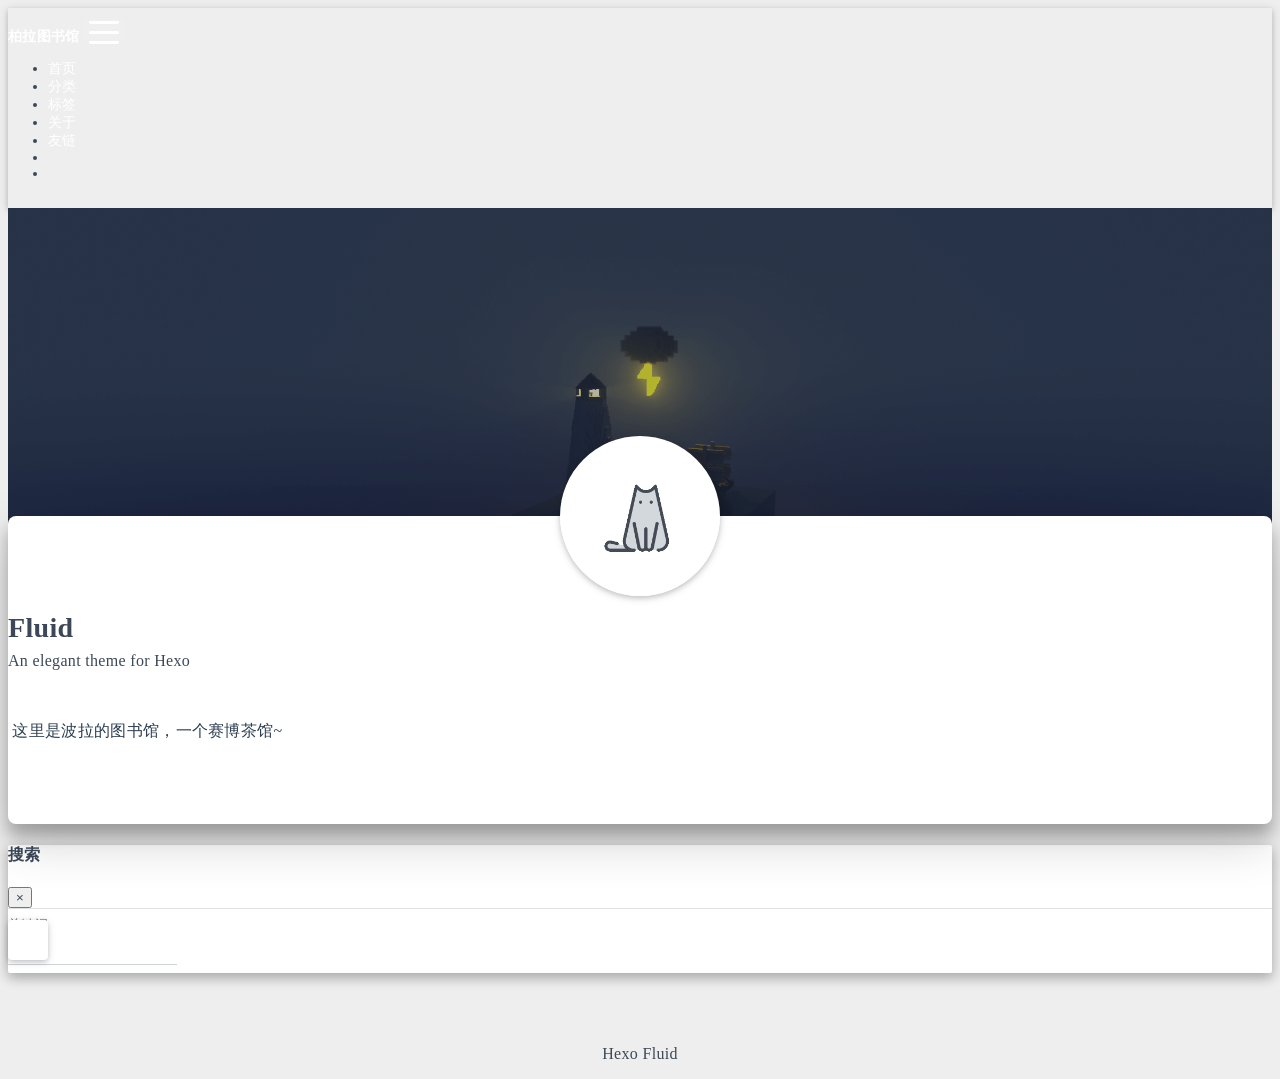
==== about/index.html @ b1ce9260 "Site updated: 2025-10-26 12:25:04" ====
<!DOCTYPE html>
<html lang="zh-CN" data-default-color-scheme=auto>



<head>
  <meta charset="UTF-8">

  <link rel="apple-touch-icon" sizes="76x76" href="/img/fluid.png">
  <link rel="icon" href="/img/fluid.png">
  

  <meta name="viewport" content="width=device-width, initial-scale=1.0, maximum-scale=5.0, shrink-to-fit=no">
  <meta http-equiv="x-ua-compatible" content="ie=edge">
  
  <meta name="theme-color" content="#2f4154">
  <meta name="author" content="柏拉的图">
  <meta name="keywords" content="">
  
    <meta name="description" content="​	这里是波拉的图书馆，一个赛博茶馆~">
<meta property="og:type" content="website">
<meta property="og:title" content="关于">
<meta property="og:url" content="http://example.com/about/index.html">
<meta property="og:site_name" content="柏拉的赛博图书馆">
<meta property="og:description" content="​	这里是波拉的图书馆，一个赛博茶馆~">
<meta property="og:locale" content="zh_CN">
<meta property="article:published_time" content="2025-10-26T02:37:31.000Z">
<meta property="article:modified_time" content="2025-10-26T02:38:50.929Z">
<meta property="article:author" content="柏拉的图">
<meta name="twitter:card" content="summary_large_image">
  
  
  
  <title>关于 - 柏拉的赛博图书馆</title>

  <link  rel="stylesheet" href="https://lib.baomitu.com/twitter-bootstrap/4.6.1/css/bootstrap.min.css" />



  <link  rel="stylesheet" href="https://lib.baomitu.com/github-markdown-css/4.0.0/github-markdown.min.css" />

  <link  rel="stylesheet" href="https://lib.baomitu.com/hint.css/2.7.0/hint.min.css" />

  <link  rel="stylesheet" href="https://lib.baomitu.com/fancybox/3.5.7/jquery.fancybox.min.css" />



<!-- 主题依赖的图标库，不要自行修改 -->
<!-- Do not modify the link that theme dependent icons -->

<link rel="stylesheet" href="//at.alicdn.com/t/c/font_1749284_5i9bdhy70f8.css">



<link rel="stylesheet" href="//at.alicdn.com/t/c/font_1736178_k526ubmyhba.css">


<link  rel="stylesheet" href="/css/main.css" />


  <link id="highlight-css" rel="stylesheet" href="/css/highlight.css" />
  
    <link id="highlight-css-dark" rel="stylesheet" href="/css/highlight-dark.css" />
  



  
<link rel="stylesheet" href="/css/custom_font.css">
<link rel="stylesheet" href="/css/mac_code_style.css">



  <script id="fluid-configs">
    var Fluid = window.Fluid || {};
    Fluid.ctx = Object.assign({}, Fluid.ctx)
    var CONFIG = {"hostname":"example.com","root":"/","version":"1.9.8","typing":{"enable":true,"typeSpeed":70,"cursorChar":"_","loop":false,"scope":[]},"anchorjs":{"enable":true,"element":"h1,h2,h3,h4,h5,h6","placement":"left","visible":"hover","icon":""},"progressbar":{"enable":true,"height_px":3,"color":"#29d","options":{"showSpinner":false,"trickleSpeed":100}},"code_language":{"enable":true,"default":"TEXT"},"copy_btn":true,"image_caption":{"enable":true},"image_zoom":{"enable":true,"img_url_replace":["",""]},"toc":{"enable":true,"placement":"right","headingSelector":"h1,h2,h3,h4,h5,h6","collapseDepth":0},"lazyload":{"enable":true,"loading_img":"/img/loading.gif","onlypost":false,"offset_factor":2},"web_analytics":{"enable":false,"follow_dnt":true,"baidu":null,"google":{"measurement_id":null},"tencent":{"sid":null,"cid":null},"leancloud":{"app_id":null,"app_key":null,"server_url":null,"path":"window.location.pathname","ignore_local":false},"umami":{"src":null,"website_id":null,"domains":null,"start_time":"2024-01-01T00:00:00.000Z","token":null,"api_server":null}},"search_path":"/local-search.xml","include_content_in_search":true};

    if (CONFIG.web_analytics.follow_dnt) {
      var dntVal = navigator.doNotTrack || window.doNotTrack || navigator.msDoNotTrack;
      Fluid.ctx.dnt = dntVal && (dntVal.startsWith('1') || dntVal.startsWith('yes') || dntVal.startsWith('on'));
    }
  </script>
  <script  src="/js/utils.js" ></script>
  <script  src="/js/color-schema.js" ></script>
  


  
<meta name="generator" content="Hexo 8.0.0"></head>


<body>
  

  <header>
    

<div class="header-inner" style="height: 60vh;">
  <nav id="navbar" class="navbar fixed-top  navbar-expand-lg navbar-dark scrolling-navbar">
  <div class="container">
    <a class="navbar-brand" href="/">
      <strong>柏拉图书馆</strong>
    </a>

    <button id="navbar-toggler-btn" class="navbar-toggler" type="button" data-toggle="collapse"
            data-target="#navbarSupportedContent"
            aria-controls="navbarSupportedContent" aria-expanded="false" aria-label="Toggle navigation">
      <div class="animated-icon"><span></span><span></span><span></span></div>
    </button>

    <!-- Collapsible content -->
    <div class="collapse navbar-collapse" id="navbarSupportedContent">
      <ul class="navbar-nav ml-auto text-center">
        
          
          
          
          
            <li class="nav-item">
              <a class="nav-link" href="/" target="_self">
                <i class="iconfont icon-home-fill"></i>
                <span>首页</span>
              </a>
            </li>
          
        
          
          
          
          
            <li class="nav-item">
              <a class="nav-link" href="/categories/" target="_self">
                <i class="iconfont icon-category-fill"></i>
                <span>分类</span>
              </a>
            </li>
          
        
          
          
          
          
            <li class="nav-item">
              <a class="nav-link" href="/tags/" target="_self">
                <i class="iconfont icon-tags-fill"></i>
                <span>标签</span>
              </a>
            </li>
          
        
          
          
          
          
            <li class="nav-item">
              <a class="nav-link" href="/about/" target="_self">
                <i class="iconfont icon-user-fill"></i>
                <span>关于</span>
              </a>
            </li>
          
        
          
          
          
          
            <li class="nav-item">
              <a class="nav-link" href="/links/" target="_self">
                <i class="iconfont icon-link-fill"></i>
                <span>友链</span>
              </a>
            </li>
          
        
        
          <li class="nav-item" id="search-btn">
            <a class="nav-link" target="_self" href="javascript:;" data-toggle="modal" data-target="#modalSearch" aria-label="Search">
              <i class="iconfont icon-search"></i>
            </a>
          </li>
          
        
        
          <li class="nav-item" id="color-toggle-btn">
            <a class="nav-link" target="_self" href="javascript:;" aria-label="Color Toggle">
              <i class="iconfont icon-dark" id="color-toggle-icon"></i>
            </a>
          </li>
        
      </ul>
    </div>
  </div>
</nav>

  

<div id="banner" class="banner" parallax=true
     style="background: url('/img/default.png') no-repeat center center; background-size: cover;">
  <div class="full-bg-img">
    <div class="mask flex-center" style="background-color: rgba(0, 0, 0, 0.3)">
      <div class="banner-text text-center fade-in-up">
        <div class="h2">
          
            <span id="subtitle" data-typed-text="关于"></span>
          
        </div>

        
      </div>

      
    </div>
  </div>
</div>

</div>

  </header>

  <main>
    
      <div class="container nopadding-x-md">
        <div id="board"
          >
          
            <div class="about-avatar">
              <img src="/img/avatar.png" srcset="/img/loading.gif" lazyload class="img-fluid" alt="avatar">
            </div>
          
          <div class="container">
            <div class="row">
              <div class="col-12 col-md-10 m-auto">
                

<div class="text-center">
  <div class="about-info">
    <div class="about-name">Fluid</div>
    <div class="about-intro">An elegant theme for Hexo</div>
    <div class="about-icons">
      
        
        
        
        <a href=https://github.com class="
           hint--bottom hint--rounded"
           aria-label="GitHub"
           target="_blank"
        >
          <i class="iconfont icon-github-fill" aria-hidden="true"></i>
          
        </a>
      
        
        
        
        <a href=https://douban.com class="
           hint--bottom hint--rounded"
           aria-label="豆瓣"
           target="_blank"
        >
          <i class="iconfont icon-douban-fill" aria-hidden="true"></i>
          
        </a>
      
        
        
        
        <a  class="qr-trigger
           "
           
           target="_self"
        >
          <i class="iconfont icon-wechat-fill" aria-hidden="true"></i>
          
            <img class="qr-img" src="/img/favicon.png" srcset="/img/loading.gif" lazyload alt="qrcode" />
          
        </a>
      
    </div>
  </div>
</div>

<article class="about-content page-content mt-5">
  <div class="markdown-body">
    <p>​	这里是波拉的图书馆，一个赛博茶馆~</p>

  </div>

  
</article>





  



  



  



  



  





              </div>
            </div>
          </div>
        </div>
      </div>
    

    
      <a id="scroll-top-button" aria-label="TOP" href="#" role="button">
        <i class="iconfont icon-arrowup" aria-hidden="true"></i>
      </a>
    

    
      <div class="modal fade" id="modalSearch" tabindex="-1" role="dialog" aria-labelledby="ModalLabel"
     aria-hidden="true">
  <div class="modal-dialog modal-dialog-scrollable modal-lg" role="document">
    <div class="modal-content">
      <div class="modal-header text-center">
        <h4 class="modal-title w-100 font-weight-bold">搜索</h4>
        <button type="button" id="local-search-close" class="close" data-dismiss="modal" aria-label="Close">
          <span aria-hidden="true">&times;</span>
        </button>
      </div>
      <div class="modal-body mx-3">
        <div class="md-form mb-5">
          <input type="text" id="local-search-input" class="form-control validate">
          <label data-error="x" data-success="v" for="local-search-input">关键词</label>
        </div>
        <div class="list-group" id="local-search-result"></div>
      </div>
    </div>
  </div>
</div>

    

    
  </main>

  <footer>
    <div class="footer-inner">
  
    <div class="footer-content">
       <a href="https://hexo.io" target="_blank" rel="nofollow noopener"><span>Hexo</span></a> <i class="iconfont icon-love"></i> <a href="https://github.com/fluid-dev/hexo-theme-fluid" target="_blank" rel="nofollow noopener"><span>Fluid</span></a> 
    </div>
  
  
  
</div>

  </footer>

  <!-- Scripts -->
  
  <script  src="https://lib.baomitu.com/nprogress/0.2.0/nprogress.min.js" ></script>
  <link  rel="stylesheet" href="https://lib.baomitu.com/nprogress/0.2.0/nprogress.min.css" />

  <script>
    NProgress.configure({"showSpinner":false,"trickleSpeed":100})
    NProgress.start()
    window.addEventListener('load', function() {
      NProgress.done();
    })
  </script>


<script  src="https://lib.baomitu.com/jquery/3.6.4/jquery.min.js" ></script>
<script  src="https://lib.baomitu.com/twitter-bootstrap/4.6.1/js/bootstrap.min.js" ></script>
<script  src="/js/events.js" ></script>
<script  src="/js/plugins.js" ></script>


  <script  src="https://lib.baomitu.com/typed.js/2.0.12/typed.min.js" ></script>
  <script>
    (function (window, document) {
      var typing = Fluid.plugins.typing;
      var subtitle = document.getElementById('subtitle');
      if (!subtitle || !typing) {
        return;
      }
      var text = subtitle.getAttribute('data-typed-text');
      
        typing(text);
      
    })(window, document);
  </script>




  
    <script  src="/js/img-lazyload.js" ></script>
  




  <script src=https://lib.baomitu.com/clipboard.js/2.0.11/clipboard.min.js></script>

  <script>Fluid.plugins.codeWidget();</script>


  
<script>
  Fluid.utils.createScript('https://lib.baomitu.com/anchor-js/5.0.0/anchor.min.js', function() {
    window.anchors.options = {
      placement: CONFIG.anchorjs.placement,
      visible  : CONFIG.anchorjs.visible
    };
    if (CONFIG.anchorjs.icon) {
      window.anchors.options.icon = CONFIG.anchorjs.icon;
    }
    var el = (CONFIG.anchorjs.element || 'h1,h2,h3,h4,h5,h6').split(',');
    var res = [];
    for (var item of el) {
      res.push('.markdown-body > ' + item.trim());
    }
    if (CONFIG.anchorjs.placement === 'left') {
      window.anchors.options.class = 'anchorjs-link-left';
    }
    window.anchors.add(res.join(', '));

    Fluid.events.registerRefreshCallback(function() {
      if ('anchors' in window) {
        anchors.removeAll();
        var el = (CONFIG.anchorjs.element || 'h1,h2,h3,h4,h5,h6').split(',');
        var res = [];
        for (var item of el) {
          res.push('.markdown-body > ' + item.trim());
        }
        if (CONFIG.anchorjs.placement === 'left') {
          anchors.options.class = 'anchorjs-link-left';
        }
        anchors.add(res.join(', '));
      }
    });
  });
</script>


  
<script>
  Fluid.utils.createScript('https://lib.baomitu.com/fancybox/3.5.7/jquery.fancybox.min.js', function() {
    Fluid.plugins.fancyBox();
  });
</script>


  <script>Fluid.plugins.imageCaption();</script>

  <script  src="/js/local-search.js" ></script>





<!-- 主题的启动项，将它保持在最底部 -->
<!-- the boot of the theme, keep it at the bottom -->
<script  src="/js/boot.js" ></script>


  

  <noscript>
    <div class="noscript-warning">博客在允许 JavaScript 运行的环境下浏览效果更佳</div>
  </noscript>
</body>
</html>
---- css/main.css ----
.anchorjs-link {
  text-decoration: none !important;
  transition: opacity 0.2s ease-in-out;
}
.markdown-body h1:hover > .anchorjs-link,
h2:hover > .anchorjs-link,
h3:hover > .anchorjs-link,
h4:hover > .anchorjs-link,
h5:hover > .anchorjs-link,
h6:hover > .anchorjs-link {
  opacity: 1;
}
.banner {
  height: 100%;
  position: relative;
  overflow: hidden;
  cursor: default;
}
.banner .mask {
  position: absolute;
  width: 100%;
  height: 100%;
  background-color: rgba(0,0,0,0.3);
}
.banner[parallax="true"] {
  will-change: transform;
  -webkit-transform-style: preserve-3d;
  -webkit-backface-visibility: hidden;
  transition: transform 0.05s ease-out;
}
@media (max-width: 100vh) {
  .header-inner {
    max-height: 100vw;
  }
  #board {
    margin-top: -1rem !important;
  }
}
@media (max-width: 79.99vh) {
  .scroll-down-bar {
    display: none;
  }
}
#board {
  position: relative;
  margin-top: -2rem;
  padding: 3rem 0;
  background-color: var(--board-bg-color);
  transition: background-color 0.2s ease-in-out;
  border-radius: 0.5rem;
  z-index: 3;
  -webkit-box-shadow: 0 12px 15px 0 rgba(0,0,0,0.24), 0 17px 50px 0 rgba(0,0,0,0.19);
  box-shadow: 0 12px 15px 0 rgba(0,0,0,0.24), 0 17px 50px 0 rgba(0,0,0,0.19);
}
.code-widget {
  display: inline-block;
  background-color: transparent;
  font-size: 0.75rem;
  line-height: 1;
  font-weight: bold;
  padding: 0.3rem 0.1rem 0.1rem 0.1rem;
  position: absolute;
  right: 0.45rem;
  top: 0.15rem;
  z-index: 1;
}
.code-widget-light {
  color: #999;
}
.code-widget-dark {
  color: #bababa;
}
.copy-btn {
  cursor: pointer;
  user-select: none;
  -webkit-appearance: none;
  outline: none;
}
.copy-btn > i {
  font-size: 0.75rem !important;
  font-weight: 400;
  margin-right: 0.15rem;
  opacity: 0;
  transition: opacity 0.2s ease-in-out;
}
.markdown-body pre:hover > .copy-btn > i {
  opacity: 0.9;
}
.markdown-body pre:hover > .copy-btn,
.markdown-body pre:not(:hover) > .copy-btn {
  outline: none;
}
.license-box {
  background-color: rgba(27,31,35,0.05);
  transition: background-color 0.2s ease-in-out;
  border-radius: 4px;
  font-size: 0.9rem;
  overflow: hidden;
  padding: 1.25rem;
  position: relative;
  z-index: 1;
}
.license-box .license-icon {
  position: absolute;
  top: 50%;
  left: 100%;
}
.license-box .license-icon::after {
  content: "\e8e4";
  font-size: 12.5rem;
  line-height: 1;
  opacity: 0.1;
  position: relative;
  left: -0.85em;
  bottom: 0.5em;
  z-index: -1;
}
.license-box .license-title {
  margin-bottom: 1rem;
}
.license-box .license-title div:nth-child(1) {
  line-height: 1.2;
  margin-bottom: 0.25rem;
}
.license-box .license-title div:nth-child(2) {
  color: var(--sec-text-color);
  font-size: 0.8rem;
}
.license-box .license-meta {
  align-items: center;
  display: flex;
  flex-wrap: wrap;
  justify-content: flex-start;
}
.license-box .license-meta .license-meta-item {
  align-items: center;
  justify-content: center;
  margin-right: 1.5rem;
}
.license-box .license-meta .license-meta-item div:nth-child(1) {
  color: var(--sec-text-color);
  font-size: 0.8rem;
  font-weight: normal;
}
.license-box .license-meta .license-meta-item i.iconfont {
  font-size: 1rem;
}
@media (max-width: 575px) and (min-width: 425px) {
  .license-box .license-meta .license-meta-item {
    display: flex;
    justify-content: flex-start;
    flex-wrap: wrap;
    font-size: 0.8rem;
    flex: 0 0 50%;
    max-width: 50%;
    margin-right: 0;
  }
  .license-box .license-meta .license-meta-item div:nth-child(1) {
    margin-right: 0.5rem;
  }
  .license-box .license-meta .license-meta-date {
    order: -1;
  }
}
@media (max-width: 424px) {
  .license-box::after {
    top: -65px;
  }
  .license-box .license-meta {
    flex-direction: column;
    align-items: flex-start;
  }
  .license-box .license-meta .license-meta-item {
    display: flex;
    flex-wrap: wrap;
    font-size: 0.8rem;
  }
  .license-box .license-meta .license-meta-item div:nth-child(1) {
    margin-right: 0.5rem;
  }
}
.footer-inner {
  padding: 3rem 0 1rem 0;
  text-align: center;
}
.footer-inner > div:not(:first-child) {
  margin: 0.25rem 0;
  font-size: 0.85rem;
}
.footer-inner .statistics {
  display: flex;
  flex-direction: row;
  justify-content: center;
}
.footer-inner .statistics > span {
  flex: 1;
  margin: 0 0.25rem;
}
.footer-inner .statistics > *:nth-last-child(2):first-child {
  text-align: right;
}
.footer-inner .statistics > *:nth-last-child(2):first-child ~ * {
  text-align: left;
}
.footer-inner .beian {
  display: flex;
  flex-direction: row;
  justify-content: center;
}
.footer-inner .beian > * {
  margin: 0 0.25rem;
}
.footer-inner .beian-police {
  position: relative;
  overflow: hidden;
  display: inline-flex;
  align-items: center;
  justify-content: left;
}
.footer-inner .beian-police img {
  margin-right: 3px;
  width: 1rem;
  height: 1rem;
  margin-bottom: 0.1rem;
}
@media (max-width: 424px) {
  .footer-inner .statistics {
    flex-direction: column;
  }
  .footer-inner .statistics > *:nth-last-child(2):first-child {
    text-align: center;
  }
  .footer-inner .statistics > *:nth-last-child(2):first-child ~ * {
    text-align: center;
  }
  .footer-inner .beian {
    flex-direction: column;
  }
  .footer-inner .beian .beian-police {
    justify-content: center;
  }
  .footer-inner .beian > *:nth-last-child(2):first-child {
    text-align: center;
  }
  .footer-inner .beian > *:nth-last-child(2):first-child ~ * {
    text-align: center;
  }
}
sup > a::before,
.footnote-text::before {
  display: block;
  content: "";
  margin-top: -5rem;
  height: 5rem;
  width: 1px;
  visibility: hidden;
}
sup > a::before,
.footnote-text::before {
  display: inline-block;
}
.footnote-item::before {
  display: block;
  content: "";
  margin-top: -5rem;
  height: 5rem;
  width: 1px;
  visibility: hidden;
}
.footnote-list ol {
  list-style-type: none;
  counter-reset: sectioncounter;
  padding-left: 0.5rem;
  font-size: 0.95rem;
}
.footnote-list ol li:before {
  font-family: "Helvetica Neue", monospace, "Monaco";
  content: "[" counter(sectioncounter) "]";
  counter-increment: sectioncounter;
}
.footnote-list ol li+li {
  margin-top: 0.5rem;
}
.footnote-text {
  padding-left: 0.5em;
}
.navbar {
  background-color: transparent;
  font-size: 0.875rem;
  box-shadow: 0 2px 5px 0 rgba(0,0,0,0.16), 0 2px 10px 0 rgba(0,0,0,0.12);
  -webkit-box-shadow: 0 2px 5px 0 rgba(0,0,0,0.16), 0 2px 10px 0 rgba(0,0,0,0.12);
}
.navbar .navbar-brand {
  color: var(--navbar-text-color);
}
.navbar .navbar-toggler .animated-icon span {
  background-color: var(--navbar-text-color);
}
.navbar .nav-item .nav-link {
  display: block;
  color: var(--navbar-text-color);
  transition: color 0.2s ease-in-out, background-color 0.2s ease-in-out;
}
.navbar .nav-item .nav-link:hover {
  color: var(--link-hover-color);
}
.navbar .nav-item .nav-link:focus {
  color: var(--navbar-text-color);
}
.navbar .nav-item .nav-link i {
  font-size: 0.875rem;
  line-height: inherit;
}
.navbar .nav-item .nav-link i:only-child {
  margin: 0 0.2rem;
}
.navbar .navbar-toggler {
  border-width: 0;
  outline: 0;
}
.navbar.scrolling-navbar {
  will-change: background, padding;
  -webkit-transition: background 0.5s ease-in-out, padding 0.5s ease-in-out;
  transition: background 0.5s ease-in-out, padding 0.5s ease-in-out;
}
@media (min-width: 600px) {
  .navbar.scrolling-navbar {
    padding-top: 12px;
    padding-bottom: 12px;
  }
  .navbar.scrolling-navbar .navbar-nav > li {
    -webkit-transition-duration: 1s;
    transition-duration: 1s;
  }
}
.navbar.scrolling-navbar.top-nav-collapse {
  padding-top: 5px;
  padding-bottom: 5px;
}
.navbar .dropdown-menu {
  font-size: 0.875rem;
  color: var(--navbar-text-color);
  background-color: rgba(0,0,0,0.3);
  border: none;
  min-width: 8rem;
  -webkit-transition: background 0.5s ease-in-out, padding 0.5s ease-in-out;
  transition: background 0.5s ease-in-out, padding 0.5s ease-in-out;
}
@media (max-width: 991.98px) {
  .navbar .dropdown-menu {
    text-align: center;
  }
}
.navbar .dropdown-item {
  color: var(--navbar-text-color);
}
.navbar .dropdown-item:hover,
.navbar .dropdown-item:focus {
  color: var(--link-hover-color);
  background-color: rgba(0,0,0,0.1);
}
@media (min-width: 992px) {
  .navbar .dropdown:hover > .dropdown-menu {
    display: block;
  }
  .navbar .dropdown > .dropdown-toggle:active {
    pointer-events: none;
  }
  .navbar .dropdown-menu {
    top: 95%;
  }
}
.navbar .animated-icon {
  width: 30px;
  height: 20px;
  position: relative;
  margin: 0;
  -webkit-transform: rotate(0deg);
  -moz-transform: rotate(0deg);
  -o-transform: rotate(0deg);
  transform: rotate(0deg);
  -webkit-transition: 0.5s ease-in-out;
  -moz-transition: 0.5s ease-in-out;
  -o-transition: 0.5s ease-in-out;
  transition: 0.5s ease-in-out;
  cursor: pointer;
}
.navbar .animated-icon span {
  display: block;
  position: absolute;
  height: 3px;
  width: 100%;
  border-radius: 9px;
  opacity: 1;
  left: 0;
  -webkit-transform: rotate(0deg);
  -moz-transform: rotate(0deg);
  -o-transform: rotate(0deg);
  transform: rotate(0deg);
  -webkit-transition: 0.25s ease-in-out;
  -moz-transition: 0.25s ease-in-out;
  -o-transition: 0.25s ease-in-out;
  transition: 0.25s ease-in-out;
  background: #fff;
}
.navbar .animated-icon span:nth-child(1) {
  top: 0;
}
.navbar .animated-icon span:nth-child(2) {
  top: 10px;
}
.navbar .animated-icon span:nth-child(3) {
  top: 20px;
}
.navbar .animated-icon.open span:nth-child(1) {
  top: 11px;
  -webkit-transform: rotate(135deg);
  -moz-transform: rotate(135deg);
  -o-transform: rotate(135deg);
  transform: rotate(135deg);
}
.navbar .animated-icon.open span:nth-child(2) {
  opacity: 0;
  left: -60px;
}
.navbar .animated-icon.open span:nth-child(3) {
  top: 11px;
  -webkit-transform: rotate(-135deg);
  -moz-transform: rotate(-135deg);
  -o-transform: rotate(-135deg);
  transform: rotate(-135deg);
}
.navbar .dropdown-collapse,
.top-nav-collapse,
.navbar-col-show {
  background-color: var(--navbar-bg-color);
}
@media (max-width: 767px) {
  .navbar {
    font-size: 1rem;
    line-height: 2.5rem;
  }
}
.banner-text {
  color: var(--subtitle-color);
  max-width: calc(960px - 6rem);
  width: 80%;
  overflow-wrap: break-word;
}
.banner-text .typed-cursor {
  margin: 0 0.2rem;
}
@media (max-width: 767px) {
  #subtitle,
  .typed-cursor {
    font-size: 1.5rem;
  }
}
@media (max-width: 575px) {
  .banner-text {
    font-size: 0.9rem;
  }
  #subtitle,
  .typed-cursor {
    font-size: 1.35rem;
  }
}
.modal-dialog .modal-content {
  background-color: var(--board-bg-color);
  border: 0;
  border-radius: 0.125rem;
  -webkit-box-shadow: 0 5px 11px 0 rgba(0,0,0,0.18), 0 4px 15px 0 rgba(0,0,0,0.15);
  box-shadow: 0 5px 11px 0 rgba(0,0,0,0.18), 0 4px 15px 0 rgba(0,0,0,0.15);
}
.modal-dialog .modal-content .modal-header {
  border-bottom-color: var(--line-color);
  transition: border-bottom-color 0.2s ease-in-out;
}
.close {
  color: var(--text-color);
}
.close:hover {
  color: var(--link-hover-color);
}
.close:focus {
  outline: 0;
}
.modal-dialog .modal-content .modal-header {
  border-top-left-radius: 0.125rem;
  border-top-right-radius: 0.125rem;
  border-bottom: 1px solid #dee2e6;
}
.md-form {
  position: relative;
  margin-top: 1.5rem;
  margin-bottom: 1.5rem;
}
.md-form input[type] {
  -webkit-box-sizing: content-box;
  box-sizing: content-box;
  background-color: transparent;
  border: none;
  border-bottom: 1px solid #ced4da;
  border-radius: 0;
  outline: none;
  -webkit-box-shadow: none;
  box-shadow: none;
  transition: border-color 0.15s ease-in-out, box-shadow 0.15s ease-in-out, -webkit-box-shadow 0.15s ease-in-out;
}
.md-form input[type]:focus:not([readonly]) {
  border-bottom: 1px solid #4285f4;
  -webkit-box-shadow: 0 1px 0 0 #4285f4;
  box-shadow: 0 1px 0 0 #4285f4;
}
.md-form input[type]:focus:not([readonly]) + label {
  color: #4285f4;
}
.md-form input[type].valid,
.md-form input[type]:focus.valid {
  border-bottom: 1px solid #00c851;
  -webkit-box-shadow: 0 1px 0 0 #00c851;
  box-shadow: 0 1px 0 0 #00c851;
}
.md-form input[type].valid + label,
.md-form input[type]:focus.valid + label {
  color: #00c851;
}
.md-form input[type].invalid,
.md-form input[type]:focus.invalid {
  border-bottom: 1px solid #f44336;
  -webkit-box-shadow: 0 1px 0 0 #f44336;
  box-shadow: 0 1px 0 0 #f44336;
}
.md-form input[type].invalid + label,
.md-form input[type]:focus.invalid + label {
  color: #f44336;
}
.md-form input[type].validate {
  margin-bottom: 2.5rem;
}
.md-form input[type].form-control {
  height: auto;
  padding: 0.6rem 0 0.4rem 0;
  margin: 0 0 0.5rem 0;
  color: var(--text-color);
  background-color: transparent;
  border-radius: 0;
}
.md-form label {
  font-size: 0.8rem;
  position: absolute;
  top: -1rem;
  left: 0;
  color: #757575;
  cursor: text;
  transition: color 0.2s ease-out;
}
.modal-open[style] {
  padding-right: 0 !important;
  overflow: auto;
}
.modal-open[style] #navbar[style] {
  padding-right: 1rem !important;
}
#nprogress .bar {
  height: 3px !important;
  background-color: #29d !important;
}
#nprogress .peg {
  box-shadow: 0 0 14px #29d, 0 0 8px #29d !important;
}
@media (max-width: 575px) {
  #nprogress .bar {
    display: none;
  }
}
.noscript-warning {
  background-color: #f55;
  color: #fff;
  font-family: sans-serif;
  font-size: 1rem;
  font-weight: bold;
  position: fixed;
  left: 0;
  bottom: 0;
  text-align: center;
  width: 100%;
  z-index: 99;
}
.pagination {
  margin-top: 3rem;
  justify-content: center;
}
.pagination .space {
  align-self: flex-end;
}
.pagination .page-number,
.pagination .current,
.pagination .extend {
  outline: 0;
  border: 0;
  background-color: transparent;
  font-size: 0.9rem;
  padding: 0.5rem 0.75rem;
  line-height: 1.25;
  border-radius: 0.125rem;
}
.pagination .page-number {
  margin: 0 0.05rem;
}
.pagination .page-number:hover,
.pagination .current {
  transition: background-color 0.2s ease-in-out;
  background-color: var(--link-hover-bg-color);
}
.qr-trigger {
  cursor: pointer;
  position: relative;
}
.qr-trigger:hover .qr-img {
  display: block;
  transition: all 0.3s;
}
.qr-img {
  max-width: 12rem;
  position: absolute;
  right: -5.25rem;
  z-index: 99;
  display: none;
  border-radius: 0.2rem;
  background-color: transparent;
  box-shadow: 0 0 20px -5px rgba(158,158,158,0.2);
}
.scroll-down-bar {
  position: absolute;
  width: 100%;
  height: 6rem;
  text-align: center;
  cursor: pointer;
  bottom: 0;
}
.scroll-down-bar i.iconfont {
  font-size: 2rem;
  font-weight: bold;
  display: inline-block;
  position: relative;
  padding-top: 2rem;
  color: var(--subtitle-color);
  transform: translateZ(0);
  animation: scroll-down 1.5s infinite;
}
#scroll-top-button {
  position: fixed;
  z-index: 99;
  background: var(--board-bg-color);
  transition: background-color 0.2s ease-in-out, bottom 0.3s ease;
  border-radius: 4px;
  min-width: 40px;
  min-height: 40px;
  bottom: -60px;
  outline: none;
  display: flex;
  display: -webkit-flex;
  align-items: center;
  box-shadow: 0 2px 5px 0 rgba(0,0,0,0.16), 0 2px 10px 0 rgba(0,0,0,0.12);
}
#scroll-top-button i {
  font-size: 32px;
  margin: auto;
  color: var(--sec-text-color);
}
#scroll-top-button:hover i,
#scroll-top-button:active i {
  animation-name: scroll-top;
  animation-duration: 1s;
  animation-delay: 0.1s;
  animation-timing-function: ease-in-out;
  animation-iteration-count: infinite;
  animation-fill-mode: forwards;
  animation-direction: alternate;
}
#local-search-result .search-list-title {
  border-left: 3px solid #0d47a1;
}
#local-search-result .search-list-content {
  padding: 0 1.25rem;
}
#local-search-result .search-word {
  color: #ff4500;
}
#toc {
  visibility: hidden;
}
.toc-header {
  margin-bottom: 0.5rem;
  font-weight: bold;
  line-height: 1.2;
}
.toc-header,
.toc-header > i {
  font-size: 1.25rem;
}
.toc-body {
  max-height: 75vh;
  overflow-y: auto;
  overflow: -moz-scrollbars-none;
  -ms-overflow-style: none;
}
.toc-body ol {
  list-style: none;
  padding-inline-start: 1rem;
}
.toc-body::-webkit-scrollbar {
  display: none;
}
.tocbot-list {
  position: relative;
}
.tocbot-list ol {
  list-style: none;
  padding-left: 1rem;
}
.tocbot-list a {
  font-size: 0.95rem;
}
.tocbot-link {
  color: var(--text-color);
}
.tocbot-active-link {
  font-weight: bold;
  color: var(--link-hover-color);
}
.tocbot-is-collapsed {
  max-height: 0;
}
.tocbot-is-collapsible {
  overflow: hidden;
  transition: all 0.3s ease-in-out;
}
.toc-list-item {
  white-space: nowrap;
  overflow: hidden;
  text-overflow: ellipsis;
}
.toc-list-item.is-active-li::before {
  height: 1rem;
  margin: 0.25rem 0;
  visibility: visible;
}
.toc-list-item::before {
  width: 0.15rem;
  height: 0.2rem;
  position: absolute;
  left: 0.25rem;
  content: "";
  border-radius: 2px;
  margin: 0.65rem 0;
  background: var(--link-hover-color);
  visibility: hidden;
  transition: height 0.1s ease-in-out, margin 0.1s ease-in-out, visibility 0.1s ease-in-out;
}
.sidebar {
  position: -webkit-sticky;
  position: sticky;
  top: 2rem;
  padding: 3rem 0;
}
html {
  font-size: 16px;
  letter-spacing: 0.02em;
}
html,
body {
  height: 100%;
  font-family: 'Noto Serif SC', serif;
  overflow-wrap: break-word;
}
body {
  transition: color 0.2s ease-in-out, background-color 0.2s ease-in-out;
  background-color: var(--body-bg-color);
  color: var(--text-color);
  -webkit-font-smoothing: antialiased;
  -moz-osx-font-smoothing: grayscale;
}
body a {
  color: var(--text-color);
  text-decoration: none;
  cursor: pointer;
  transition: color 0.2s ease-in-out, background-color 0.2s ease-in-out;
}
body a:hover {
  color: var(--link-hover-color);
  text-decoration: none;
  transition: color 0.2s ease-in-out, background-color 0.2s ease-in-out;
}
code {
  color: inherit;
}
table {
  font-size: inherit;
  color: var(--post-text-color);
}
img[lazyload] {
  object-fit: cover;
}
*[align="left"] {
  text-align: left;
}
*[align="center"] {
  text-align: center;
}
*[align="right"] {
  text-align: right;
}
::-webkit-scrollbar {
  width: 6px;
  height: 6px;
}
::-webkit-scrollbar-thumb {
  background-color: var(--scrollbar-color);
  border-radius: 6px;
}
::-webkit-scrollbar-thumb:hover {
  background-color: var(--scrollbar-hover-color);
}
::-webkit-scrollbar-corner {
  background-color: transparent;
}
label {
  margin-bottom: 0;
}
i.iconfont {
  font-size: 1em;
  line-height: 1;
}
:root {
  --color-mode: "light";
  --body-bg-color: #eee;
  --board-bg-color: #fff;
  --text-color: #3c4858;
  --sec-text-color: #718096;
  --post-text-color: #2c3e50;
  --post-heading-color: #1a202c;
  --post-link-color: #0366d6;
  --link-hover-color: #30a9de;
  --link-hover-bg-color: #f8f9fa;
  --line-color: #eaecef;
  --navbar-bg-color: #2f4154;
  --navbar-text-color: #fff;
  --subtitle-color: #fff;
  --scrollbar-color: #c4c6c9;
  --scrollbar-hover-color: #a6a6a6;
  --button-bg-color: transparent;
  --button-hover-bg-color: #f2f3f5;
  --highlight-bg-color: #f6f8fa;
  --inlinecode-bg-color: rgba(175,184,193,0.2);
  --fold-title-color: #3c4858;
  --fold-border-color: #eaecef;
}
@media (prefers-color-scheme: dark) {
  :root {
    --color-mode: "dark";
  }
  :root:not([data-user-color-scheme]) {
    --body-bg-color: #181c27;
    --board-bg-color: #252d38;
    --text-color: #c4c6c9;
    --sec-text-color: #a7a9ad;
    --post-text-color: #c4c6c9;
    --post-heading-color: #c4c6c9;
    --post-link-color: #1589e9;
    --link-hover-color: #30a9de;
    --link-hover-bg-color: #364151;
    --line-color: #435266;
    --navbar-bg-color: #1f3144;
    --navbar-text-color: #d0d0d0;
    --subtitle-color: #d0d0d0;
    --scrollbar-color: #687582;
    --scrollbar-hover-color: #9da8b3;
    --button-bg-color: transparent;
    --button-hover-bg-color: #46647e;
    --highlight-bg-color: #303030;
    --inlinecode-bg-color: rgba(99,110,123,0.4);
    --fold-title-color: #c4c6c9;
    --fold-border-color: #435266;
  }
  :root:not([data-user-color-scheme]) img {
    -webkit-filter: brightness(0.9);
    filter: brightness(0.9);
    transition: filter 0.2s ease-in-out;
  }
  :root:not([data-user-color-scheme]) .license-box {
    background-color: rgba(62,75,94,0.35);
    transition: background-color 0.2s ease-in-out;
  }
  :root:not([data-user-color-scheme]) .gt-comment-admin .gt-comment-content {
    background-color: transparent;
    transition: background-color 0.2s ease-in-out;
  }
}
@media not print {
  [data-user-color-scheme="dark"] {
    --body-bg-color: #181c27;
    --board-bg-color: #252d38;
    --text-color: #c4c6c9;
    --sec-text-color: #a7a9ad;
    --post-text-color: #c4c6c9;
    --post-heading-color: #c4c6c9;
    --post-link-color: #1589e9;
    --link-hover-color: #30a9de;
    --link-hover-bg-color: #364151;
    --line-color: #435266;
    --navbar-bg-color: #1f3144;
    --navbar-text-color: #d0d0d0;
    --subtitle-color: #d0d0d0;
    --scrollbar-color: #687582;
    --scrollbar-hover-color: #9da8b3;
    --button-bg-color: transparent;
    --button-hover-bg-color: #46647e;
    --highlight-bg-color: #303030;
    --inlinecode-bg-color: rgba(99,110,123,0.4);
    --fold-title-color: #c4c6c9;
    --fold-border-color: #435266;
  }
  [data-user-color-scheme="dark"] img {
    -webkit-filter: brightness(0.9);
    filter: brightness(0.9);
    transition: filter 0.2s ease-in-out;
  }
  [data-user-color-scheme="dark"] .license-box {
    background-color: rgba(62,75,94,0.35);
    transition: background-color 0.2s ease-in-out;
  }
  [data-user-color-scheme="dark"] .gt-comment-admin .gt-comment-content {
    background-color: transparent;
    transition: background-color 0.2s ease-in-out;
  }
}
@media print {
  :root {
    --color-mode: "light";
  }
}
.fade-in-up {
  -webkit-animation-name: fade-in-up;
  animation-name: fade-in-up;
}
.hidden-mobile {
  display: block;
}
.visible-mobile {
  display: none;
}
@media (max-width: 575px) {
  .hidden-mobile {
    display: none;
  }
  .visible-mobile {
    display: block;
  }
}
.nomargin-x {
  margin-left: 0 !important;
  margin-right: 0 !important;
}
.nopadding-x {
  padding-left: 0 !important;
  padding-right: 0 !important;
}
@media (max-width: 767px) {
  .nopadding-x-md {
    padding-left: 0 !important;
    padding-right: 0 !important;
  }
}
.flex-center {
  display: -webkit-box;
  display: -ms-flexbox;
  display: flex;
  -webkit-box-align: center;
  -ms-flex-align: center;
  align-items: center;
  -webkit-box-pack: center;
  -ms-flex-pack: center;
  justify-content: center;
  height: 100%;
}
.hover-with-bg {
  display: inline-block;
  line-height: 1;
}
.hover-with-bg:hover {
  background-color: var(--link-hover-bg-color);
  transition-duration: 0.2s;
  transition-timing-function: ease-in-out;
  border-radius: 0.2rem;
}
@-moz-keyframes fade-in-up {
  from {
    opacity: 0;
    -webkit-transform: translate3d(0, 100%, 0);
    transform: translate3d(0, 100%, 0);
  }
  to {
    opacity: 1;
    -webkit-transform: translate3d(0, 0, 0);
    transform: translate3d(0, 0, 0);
  }
}
@-webkit-keyframes fade-in-up {
  from {
    opacity: 0;
    -webkit-transform: translate3d(0, 100%, 0);
    transform: translate3d(0, 100%, 0);
  }
  to {
    opacity: 1;
    -webkit-transform: translate3d(0, 0, 0);
    transform: translate3d(0, 0, 0);
  }
}
@-o-keyframes fade-in-up {
  from {
    opacity: 0;
    -webkit-transform: translate3d(0, 100%, 0);
    transform: translate3d(0, 100%, 0);
  }
  to {
    opacity: 1;
    -webkit-transform: translate3d(0, 0, 0);
    transform: translate3d(0, 0, 0);
  }
}
@keyframes fade-in-up {
  from {
    opacity: 0;
    -webkit-transform: translate3d(0, 100%, 0);
    transform: translate3d(0, 100%, 0);
  }
  to {
    opacity: 1;
    -webkit-transform: translate3d(0, 0, 0);
    transform: translate3d(0, 0, 0);
  }
}
@-moz-keyframes scroll-down {
  0% {
    opacity: 0.8;
    top: 0;
  }
  50% {
    opacity: 0.4;
    top: -1em;
  }
  100% {
    opacity: 0.8;
    top: 0;
  }
}
@-webkit-keyframes scroll-down {
  0% {
    opacity: 0.8;
    top: 0;
  }
  50% {
    opacity: 0.4;
    top: -1em;
  }
  100% {
    opacity: 0.8;
    top: 0;
  }
}
@-o-keyframes scroll-down {
  0% {
    opacity: 0.8;
    top: 0;
  }
  50% {
    opacity: 0.4;
    top: -1em;
  }
  100% {
    opacity: 0.8;
    top: 0;
  }
}
@keyframes scroll-down {
  0% {
    opacity: 0.8;
    top: 0;
  }
  50% {
    opacity: 0.4;
    top: -1em;
  }
  100% {
    opacity: 0.8;
    top: 0;
  }
}
@-moz-keyframes scroll-top {
  0% {
    -webkit-transform: translateY(0);
    transform: translateY(0);
  }
  50% {
    -webkit-transform: translateY(-0.35rem);
    transform: translateY(-0.35rem);
  }
  100% {
    -webkit-transform: translateY(0);
    transform: translateY(0);
  }
}
@-webkit-keyframes scroll-top {
  0% {
    -webkit-transform: translateY(0);
    transform: translateY(0);
  }
  50% {
    -webkit-transform: translateY(-0.35rem);
    transform: translateY(-0.35rem);
  }
  100% {
    -webkit-transform: translateY(0);
    transform: translateY(0);
  }
}
@-o-keyframes scroll-top {
  0% {
    -webkit-transform: translateY(0);
    transform: translateY(0);
  }
  50% {
    -webkit-transform: translateY(-0.35rem);
    transform: translateY(-0.35rem);
  }
  100% {
    -webkit-transform: translateY(0);
    transform: translateY(0);
  }
}
@keyframes scroll-top {
  0% {
    -webkit-transform: translateY(0);
    transform: translateY(0);
  }
  50% {
    -webkit-transform: translateY(-0.35rem);
    transform: translateY(-0.35rem);
  }
  100% {
    -webkit-transform: translateY(0);
    transform: translateY(0);
  }
}
@media print {
  header,
  footer,
  .side-col,
  #scroll-top-button,
  .post-prevnext,
  #comments {
    display: none !important;
  }
  .markdown-body a:not([href^='#']):not([href^='javascript:']):not(.print-no-link)::after {
    content: ' (' attr(href) ')';
    font-size: 0.8rem;
    color: var(--post-text-color);
    opacity: 0.8;
  }
  .markdown-body > h1,
  .markdown-body h2 {
    border-bottom-color: transparent !important;
  }
  .markdown-body > h1,
  .markdown-body h2,
  .markdown-body h3,
  .markdown-body h4,
  .markdown-body h5,
  .markdown-body h6 {
    margin-top: 1.25em !important;
    margin-bottom: 0.25em !important;
  }
  .markdown-body [data-anchorjs-icon]::after {
    display: none;
  }
  .markdown-body figure.highlight table,
  .markdown-body figure.highlight tbody,
  .markdown-body figure.highlight tr,
  .markdown-body figure.highlight td.code,
  .markdown-body figure.highlight td.code pre {
    width: 100% !important;
    display: block !important;
  }
  .markdown-body figure.highlight pre > code {
    white-space: pre-wrap;
  }
  .markdown-body figure.highlight .gutter,
  .markdown-body figure.highlight .code-widget {
    display: none !important;
  }
  .post-metas a {
    text-decoration: none;
  }
}
@media not print {
  #seo-header {
    display: none;
  }
}
.index-card {
  margin-bottom: 2.5rem;
}
.index-img img {
  display: block;
  width: 100%;
  height: 10rem;
  object-fit: cover;
  box-shadow: 0 5px 11px 0 rgba(0,0,0,0.18), 0 4px 15px 0 rgba(0,0,0,0.15);
  border-radius: 0.25rem;
  background-color: transparent;
}
.index-info {
  display: flex;
  flex-direction: column;
  justify-content: space-between;
  padding-top: 0.5rem;
  padding-bottom: 0.5rem;
}
.index-header {
  color: var(--text-color);
  font-size: 1.5rem;
  font-weight: bold;
  line-height: 1.4;
  white-space: nowrap;
  overflow: hidden;
  text-overflow: ellipsis;
  margin-bottom: 0.25rem;
}
.index-header .index-pin {
  color: var(--text-color);
  font-size: 1.5rem;
  margin-right: 0.15rem;
}
.index-btm {
  color: var(--sec-text-color);
}
.index-btm a {
  color: var(--sec-text-color);
}
.index-excerpt {
  color: var(--sec-text-color);
  margin: 0.5rem 0;
  height: calc(1.4rem * 3);
  overflow: hidden;
  display: flex;
}
.index-excerpt > div {
  width: 100%;
  line-height: 1.4rem;
  word-break: break-word;
  display: -webkit-box;
  -webkit-box-orient: vertical;
  -webkit-line-clamp: 3;
}
.index-excerpt__noimg {
  height: auto;
  max-height: calc(1.4rem * 3);
}
@media (max-width: 767px) {
  .index-info {
    padding-top: 1.25rem;
  }
  .index-header {
    font-size: 1.25rem;
    white-space: normal;
    overflow: hidden;
    word-break: break-word;
    display: -webkit-box;
    -webkit-box-orient: vertical;
    -webkit-line-clamp: 2;
  }
  .index-header .index-pin {
    font-size: 1.25rem;
  }
  .index-excerpt {
    height: auto;
    max-height: calc(1.4rem * 3);
    margin: 0.25rem 0;
  }
}
#valine.v[data-class=v] .status-bar,
#valine.v[data-class=v] .veditor,
#valine.v[data-class=v] .vinput,
#valine.v[data-class=v] .vbtn,
#valine.v[data-class=v] p,
#valine.v[data-class=v] pre code {
  color: var(--text-color);
}
#valine.v[data-class=v] .vinput::placeholder {
  color: var(--sec-text-color);
}
#valine.v[data-class=v] .vicon {
  fill: var(--text-color);
}
.gt-container .gt-comment-content:hover {
  -webkit-box-shadow: none;
  box-shadow: none;
}
.gt-container .gt-comment-body {
  color: var(--text-color) !important;
  transition: color 0.2s ease-in-out;
}
#remark-km423lmfdslkm34-back {
  z-index: 1030;
}
#remark-km423lmfdslkm34-node {
  z-index: 1031;
}
.markdown-body .highlight pre,
.markdown-body pre {
  padding: 1.45rem 1rem;
}
.markdown-body pre code.hljs {
  padding: 0;
}
.markdown-body pre[class*="language-"] {
  padding-top: 1.45rem;
  padding-bottom: 1.45rem;
  padding-right: 1rem;
  line-height: 1.5;
  margin-bottom: 1rem;
}
.markdown-body .code-wrapper {
  position: relative;
  border-radius: 4px;
  margin-bottom: 1rem;
}
.markdown-body .hljs,
.markdown-body .highlight pre,
.markdown-body .code-wrapper pre,
.markdown-body figure.highlight td.gutter {
  transition: color 0.2s ease-in-out, background-color 0.2s ease-in-out;
  background-color: var(--highlight-bg-color);
}
pre[class*=language-].line-numbers {
  position: initial;
}
figure {
  margin: 1rem 0;
}
figure.highlight {
  position: relative;
}
figure.highlight table {
  border: 0;
  margin: 0;
  width: auto;
  border-radius: 4px;
}
figure.highlight td {
  border: 0;
  padding: 0;
}
figure.highlight tr {
  border: 0;
}
figure.highlight td.code {
  width: 100%;
}
figure.highlight td.gutter {
  display: table-cell;
  position: -webkit-sticky;
  position: sticky;
  left: 0;
  z-index: 1;
}
figure.highlight td.gutter pre {
  text-align: right;
  padding: 0 0.75rem;
  border-radius: initial;
  border-right: 1px solid #999;
}
figure.highlight td.gutter pre span.line {
  color: #999;
}
figure.highlight td.code > pre {
  border-top-left-radius: 0;
  border-bottom-left-radius: 0;
}
.markdown-body {
  font-size: 1rem;
  line-height: 1.6;
  font-family: 'Noto Serif SC', serif;
  margin-bottom: 2rem;
  color: var(--post-text-color);
}
.markdown-body > h1,
.markdown-body h2 {
  border-bottom-color: var(--line-color);
}
.markdown-body > h1,
.markdown-body h2,
.markdown-body h3,
.markdown-body h4,
.markdown-body h5,
.markdown-body h6 {
  color: var(--post-heading-color);
  transition: color 0.2s ease-in-out, border-bottom-color 0.2s ease-in-out;
  font-weight: bold;
  margin-bottom: 0.75em;
  margin-top: 2em;
}
.markdown-body > h1::before,
.markdown-body h2::before,
.markdown-body h3::before,
.markdown-body h4::before,
.markdown-body h5::before,
.markdown-body h6::before {
  display: block;
  content: "";
  margin-top: -5rem;
  height: 5rem;
  width: 1px;
  visibility: hidden;
}
.markdown-body > h1:focus,
.markdown-body h2:focus,
.markdown-body h3:focus,
.markdown-body h4:focus,
.markdown-body h5:focus,
.markdown-body h6:focus {
  outline: none;
}
.markdown-body a {
  color: var(--post-link-color);
}
.markdown-body strong {
  font-weight: bold;
}
.markdown-body code {
  tab-size: 4;
  background-color: var(--inlinecode-bg-color);
  transition: background-color 0.2s ease-in-out;
}
.markdown-body table tr {
  background-color: var(--board-bg-color);
  transition: background-color 0.2s ease-in-out;
}
.markdown-body table tr:nth-child(2n) {
  background-color: var(--board-bg-color);
  transition: background-color 0.2s ease-in-out;
}
.markdown-body table th,
.markdown-body table td {
  border-color: var(--line-color);
  transition: border-color 0.2s ease-in-out;
}
.markdown-body pre {
  font-size: 85% !important;
}
.markdown-body pre .mermaid {
  text-align: center;
}
.markdown-body pre .mermaid > svg {
  min-width: 100%;
}
.markdown-body p > img,
.markdown-body p > a > img,
.markdown-body figure > img,
.markdown-body figure > a > img {
  max-width: 90%;
  margin: 1.5rem auto;
  display: block;
  box-shadow: 0 5px 11px 0 rgba(0,0,0,0.18), 0 4px 15px 0 rgba(0,0,0,0.15);
  border-radius: 4px;
  background-color: transparent;
}
.markdown-body blockquote {
  color: var(--sec-text-color);
}
.markdown-body details {
  cursor: pointer;
}
.markdown-body details summary {
  outline: none;
}
hr,
.markdown-body hr {
  background-color: initial;
  border-top: 1px solid var(--line-color);
  transition: border-top-color 0.2s ease-in-out;
}
.markdown-body hr {
  height: 0;
  margin: 2rem 0;
}
.markdown-body figcaption.image-caption {
  font-size: 0.8rem;
  color: var(--post-text-color);
  opacity: 0.65;
  line-height: 1;
  margin: -0.75rem auto 2rem;
  text-align: center;
}
.markdown-body figcaption:not(.image-caption) {
  display: none;
}
.post-content,
post-custom {
  box-sizing: border-box;
  padding-left: 10%;
  padding-right: 10%;
}
@media (max-width: 767px) {
  .post-content,
  post-custom {
    padding-left: 2rem;
    padding-right: 2rem;
  }
  .page-content,
  .post-content {
    overflow: hidden;
  }
}
@media (max-width: 424px) {
  .post-content,
  post-custom {
    padding-left: 1rem;
    padding-right: 1rem;
  }
  .page-content,
  .post-content {
    overflow: hidden;
  }
  .anchorjs-link-left {
    opacity: 0 !important;
  }
}
.page-content strong,
.post-content strong {
  font-weight: bold;
}
.page-content > *:nth-child(2),
.post-content > *:nth-child(2) {
  margin-top: 0;
}
.page-content img,
.post-content img {
  object-fit: cover;
  max-width: 100%;
}
.post-metas {
  display: flex;
  flex-wrap: wrap;
  font-size: 0.9rem;
}
.post-meta > *:not(.hover-with-bg) {
  margin-right: 0.2rem;
}
.post-prevnext {
  display: flex;
  flex-wrap: wrap;
  justify-content: space-between;
  font-size: 0.9rem;
  margin-left: -0.35rem;
  margin-right: -0.35rem;
}
.post-prevnext .post-prev,
.post-prevnext .post-next {
  display: flex;
  padding-left: 0;
  padding-right: 0;
}
.post-prevnext .post-prev i,
.post-prevnext .post-next i {
  font-size: 1.5rem;
}
.post-prevnext .post-prev a,
.post-prevnext .post-next a {
  display: flex;
  align-items: center;
}
.post-prevnext .post-prev .hidden-mobile,
.post-prevnext .post-next .hidden-mobile {
  display: -webkit-box;
  -webkit-box-orient: vertical;
  -webkit-line-clamp: 2;
  text-overflow: ellipsis;
  overflow: hidden;
}
@media (max-width: 575px) {
  .post-prevnext .post-prev .hidden-mobile,
  .post-prevnext .post-next .hidden-mobile {
    display: none;
  }
}
.post-prevnext .post-prev:hover i,
.post-prevnext .post-prev:active i,
.post-prevnext .post-next:hover i,
.post-prevnext .post-next:active i {
  -webkit-animation-duration: 1s;
  animation-duration: 1s;
  -webkit-animation-delay: 0.1s;
  animation-delay: 0.1s;
  -webkit-animation-timing-function: ease-in-out;
  animation-timing-function: ease-in-out;
  -webkit-animation-iteration-count: infinite;
  animation-iteration-count: infinite;
  -webkit-animation-fill-mode: forwards;
  animation-fill-mode: forwards;
  -webkit-animation-direction: alternate;
  animation-direction: alternate;
}
.post-prevnext .post-prev:hover i,
.post-prevnext .post-prev:active i {
  -webkit-animation-name: post-prev-anim;
  animation-name: post-prev-anim;
}
.post-prevnext .post-next:hover i,
.post-prevnext .post-next:active i {
  -webkit-animation-name: post-next-anim;
  animation-name: post-next-anim;
}
.post-prevnext .post-next {
  justify-content: flex-end;
}
.post-prevnext .fa-chevron-left {
  margin-right: 0.5rem;
}
.post-prevnext .fa-chevron-right {
  margin-left: 0.5rem;
}
#seo-header {
  color: var(--post-heading-color);
  font-weight: bold;
  margin-top: 0.5em;
  margin-bottom: 0.75em;
  border-bottom-color: var(--line-color);
  border-bottom-style: solid;
  border-bottom-width: 2px;
  line-height: 1.5;
}
.custom,
#comments {
  margin-top: 2rem;
}
#comments noscript {
  display: block;
  text-align: center;
  padding: 2rem 0;
}
.visitors {
  font-size: 0.8em;
  padding: 0.45rem;
  float: right;
}
a.fancybox:hover {
  text-decoration: none;
}
mjx-container,
.mjx-container {
  overflow-x: auto;
  overflow-y: hidden !important;
  padding: 0.5em 0;
}
mjx-container:focus,
.mjx-container:focus,
mjx-container svg:focus,
.mjx-container svg:focus {
  outline: none;
}
.mjx-char {
  line-height: 1;
}
.katex-block {
  overflow-x: auto;
}
.katex,
.mjx-mrow {
  white-space: pre-wrap !important;
}
.footnote-ref [class*=hint--][aria-label]:after {
  max-width: 12rem;
  white-space: nowrap;
  overflow: hidden;
  text-overflow: ellipsis;
}
@-moz-keyframes post-prev-anim {
  0% {
    -webkit-transform: translateX(0);
    transform: translateX(0);
  }
  50% {
    -webkit-transform: translateX(-0.35rem);
    transform: translateX(-0.35rem);
  }
  100% {
    -webkit-transform: translateX(0);
    transform: translateX(0);
  }
}
@-webkit-keyframes post-prev-anim {
  0% {
    -webkit-transform: translateX(0);
    transform: translateX(0);
  }
  50% {
    -webkit-transform: translateX(-0.35rem);
    transform: translateX(-0.35rem);
  }
  100% {
    -webkit-transform: translateX(0);
    transform: translateX(0);
  }
}
@-o-keyframes post-prev-anim {
  0% {
    -webkit-transform: translateX(0);
    transform: translateX(0);
  }
  50% {
    -webkit-transform: translateX(-0.35rem);
    transform: translateX(-0.35rem);
  }
  100% {
    -webkit-transform: translateX(0);
    transform: translateX(0);
  }
}
@keyframes post-prev-anim {
  0% {
    -webkit-transform: translateX(0);
    transform: translateX(0);
  }
  50% {
    -webkit-transform: translateX(-0.35rem);
    transform: translateX(-0.35rem);
  }
  100% {
    -webkit-transform: translateX(0);
    transform: translateX(0);
  }
}
@-moz-keyframes post-next-anim {
  0% {
    -webkit-transform: translateX(0);
    transform: translateX(0);
  }
  50% {
    -webkit-transform: translateX(0.35rem);
    transform: translateX(0.35rem);
  }
  100% {
    -webkit-transform: translateX(0);
    transform: translateX(0);
  }
}
@-webkit-keyframes post-next-anim {
  0% {
    -webkit-transform: translateX(0);
    transform: translateX(0);
  }
  50% {
    -webkit-transform: translateX(0.35rem);
    transform: translateX(0.35rem);
  }
  100% {
    -webkit-transform: translateX(0);
    transform: translateX(0);
  }
}
@-o-keyframes post-next-anim {
  0% {
    -webkit-transform: translateX(0);
    transform: translateX(0);
  }
  50% {
    -webkit-transform: translateX(0.35rem);
    transform: translateX(0.35rem);
  }
  100% {
    -webkit-transform: translateX(0);
    transform: translateX(0);
  }
}
@keyframes post-next-anim {
  0% {
    -webkit-transform: translateX(0);
    transform: translateX(0);
  }
  50% {
    -webkit-transform: translateX(0.35rem);
    transform: translateX(0.35rem);
  }
  100% {
    -webkit-transform: translateX(0);
    transform: translateX(0);
  }
}
.fold {
  margin: 1rem 0;
  border: 0.5px solid var(--fold-border-color);
  position: relative;
  clear: both;
  border-radius: 0.125rem;
}
.fold .fold-title {
  color: var(--fold-title-color);
  padding: 0.5rem 0.75rem;
  font-size: 0.9rem;
  font-weight: bold;
  border-radius: 0.125rem;
}
.fold .fold-title:not(.collapsed) > .fold-arrow {
  transform: rotate(90deg);
  transform-origin: center center;
}
.fold .fold-title .fold-arrow {
  display: inline-block;
  margin-right: 0.35rem;
  transition: transform 0.3s ease-out;
}
.fold .fold-content {
  padding: 1rem 1rem;
}
.fold .fold-content > *:last-child {
  margin-bottom: 0;
}
.fold-default,
.fold-secondary {
  background-color: rgba(187,187,187,0.25);
}
.fold-primary {
  background-color: rgba(183,160,224,0.25);
}
.fold-info {
  background-color: rgba(160,197,228,0.25);
}
.fold-success {
  background-color: rgba(174,220,174,0.25);
}
.fold-warning {
  background-color: rgba(248,214,166,0.25);
}
.fold-danger {
  background-color: rgba(236,169,167,0.25);
}
.fold-light {
  background-color: rgba(254,254,254,0.25);
}
.note {
  padding: 0.75rem;
  border-left: 0.35rem solid;
  border-radius: 0.25rem;
  margin: 1.5rem 0;
  color: var(--text-color);
  transition: color 0.2s ease-in-out;
  font-size: 0.9rem;
}
.note a {
  color: var(--text-color);
  transition: color 0.2s ease-in-out;
}
.note *:last-child {
  margin-bottom: 0;
}
.note-default,
.note-secondary {
  background-color: rgba(187,187,187,0.25);
  border-color: #777;
}
.note-primary {
  background-color: rgba(183,160,224,0.25);
  border-color: #6f42c1;
}
.note-success {
  background-color: rgba(174,220,174,0.25);
  border-color: #5cb85c;
}
.note-danger {
  background-color: rgba(236,169,167,0.25);
  border-color: #d9534f;
}
.note-warning {
  background-color: rgba(248,214,166,0.25);
  border-color: #f0ad4e;
}
.note-info {
  background-color: rgba(160,197,228,0.25);
  border-color: #428bca;
}
.note-light {
  background-color: rgba(254,254,254,0.25);
  border-color: #0f0f0f;
}
.label {
  display: inline;
  border-radius: 3px;
  font-size: 85%;
  margin: 0;
  padding: 0.2em 0.4em;
  color: var(--text-color);
  transition: color 0.2s ease-in-out;
}
.label-default,
.label-secondary {
  background-color: rgba(187,187,187,0.25);
}
.label-primary {
  background-color: rgba(183,160,224,0.25);
}
.label-info {
  background-color: rgba(160,197,228,0.25);
}
.label-success {
  background-color: rgba(174,220,174,0.25);
}
.label-warning {
  background-color: rgba(248,214,166,0.25);
}
.label-danger {
  background-color: rgba(236,169,167,0.25);
}
.markdown-body .btn {
  border: 1px solid var(--line-color);
  background-color: var(--button-bg-color);
  color: var(--text-color);
  transition: color 0.2s ease-in-out, background 0.2s ease-in-out, border-color 0.2s ease-in-out;
  border-radius: 0.25rem;
  display: inline-block;
  font-size: 0.875em;
  line-height: 2;
  padding: 0 0.75rem;
  margin-bottom: 1rem;
}
.markdown-body .btn:hover {
  background-color: var(--button-hover-bg-color);
  text-decoration: none;
}
.group-image-container {
  margin: 1.5rem auto;
}
.group-image-container img {
  margin: 0 auto;
  border-radius: 3px;
  background-color: transparent;
  box-shadow: 0 3px 9px 0 rgba(0,0,0,0.15), 0 3px 9px 0 rgba(0,0,0,0.15);
}
.group-image-row {
  margin-bottom: 0.5rem;
  display: flex;
  justify-content: center;
}
.group-image-wrap {
  flex: 1;
  display: flex;
  justify-content: center;
}
.group-image-wrap:not(:last-child) {
  margin-right: 0.25rem;
}
input[type=checkbox] {
  margin: 0 0.2em 0.2em 0;
  vertical-align: middle;
}
.list-group a ~ p.h5 {
  margin-top: 1rem;
}
.list-group-item {
  display: flex;
  background-color: transparent;
  border: 0;
}
.list-group-item time {
  flex: 0 0 5rem;
}
.list-group-item .list-group-item-title {
  white-space: nowrap;
  overflow: hidden;
  text-overflow: ellipsis;
}
@media (max-width: 575px) {
  .list-group-item {
    font-size: 0.95rem;
    padding: 0.5rem 0.75rem;
  }
  .list-group-item time {
    flex: 0 0 4rem;
  }
}
.list-group-item-action {
  color: var(--text-color);
}
.list-group-item-action:focus,
.list-group-item-action:hover {
  color: var(--link-hover-color);
  background-color: var(--link-hover-bg-color);
}
.about-avatar {
  position: relative;
  margin: -8rem auto 1rem;
  width: 10rem;
  height: 10rem;
  z-index: 3;
}
.about-avatar img {
  width: 100%;
  height: 100%;
  border-radius: 50%;
  background-color: transparent;
  object-fit: cover;
  box-shadow: 0 2px 5px 0 rgba(0,0,0,0.16), 0 2px 10px 0 rgba(0,0,0,0.12);
}
.about-info > div {
  margin-bottom: 0.5rem;
}
.about-name {
  font-size: 1.75rem;
  font-weight: bold;
}
.about-intro {
  font-size: 1rem;
}
.about-icons > a:not(:last-child) {
  margin-right: 0.5rem;
}
.about-icons > a > i {
  font-size: 1.5rem;
}
.category-bar .category-list {
  max-height: 85vh;
  overflow-y: auto;
  overflow-x: hidden;
}
.category-bar .category-list::-webkit-scrollbar {
  display: none;
}
.category-bar .category-list > .category-sub > a {
  font-weight: bold;
  font-size: 1.2rem;
}
.category-bar .category-list .category-item-action i {
  margin: 0;
}
.category-bar .category-list .category-subitem.list-group-item {
  padding-left: 0.5rem;
  padding-right: 0;
}
.category-bar .category-list .category-collapse .category-post-list {
  margin-top: 0.25rem;
  margin-bottom: 0.5rem;
}
.category-bar .category-list .category-collapse .category-post {
  font-size: 0.9rem;
  line-height: 1.75;
}
.category-bar .category-list .category-item-action:hover {
  background-color: initial;
}
.category-bar .list-group-item {
  padding: 0;
}
.category-bar .list-group-item.active {
  color: var(--link-hover-color);
  background-color: initial;
  font-weight: bold;
  font-family: "iconfont";
  font-style: normal;
  -webkit-font-smoothing: antialiased;
}
.category-bar .list-group-item.active::before {
  content: "\e61f";
  font-weight: initial;
  margin-right: 0.25rem;
}
.category-bar .list-group-count {
  margin-left: 0.2rem;
  margin-right: 0.2rem;
  font-size: 0.9em;
}
.category-bar .list-group-item-action:focus,
.category-bar .list-group-item-action:hover {
  background-color: initial;
}
.category-chains {
  display: flex;
  flex-wrap: wrap;
}
.category-chains > *:not(:last-child) {
  margin-right: 1em;
}
.category:not(:last-child) {
  margin-bottom: 1rem;
}
.category .category-item,
.category .category-subitem {
  font-weight: bold;
  display: flex;
  align-items: center;
}
.category .category-item {
  font-size: 1.25rem;
}
.category .category-subitem {
  font-size: 1.1rem;
}
.category .category-collapse {
  padding-left: 1.25rem;
  width: 100%;
}
.category .category-count {
  font-size: 0.9rem;
  font-weight: initial;
  min-width: 1.3em;
  line-height: 1.3em;
  display: flex;
  align-items: center;
}
.category .category-count i {
  padding-right: 0.25rem;
}
.category .category-count span {
  width: 2rem;
}
.category .category-post {
  white-space: nowrap;
  overflow: hidden;
  text-overflow: ellipsis;
}
.category .category-item-action:not(.collapsed) > i {
  transform: rotate(90deg);
  transform-origin: center center;
}
.category .category-item-action i {
  transition: transform 0.3s ease-out;
  display: inline-block;
  margin-left: 0.25rem;
}
.category .category-item-action .category:hover {
  z-index: 1;
  color: var(--link-hover-color);
  text-decoration: none;
  background-color: var(--link-hover-bg-color);
}
.category .row {
  margin-left: 0;
  margin-right: 0;
}
.tagcloud {
  padding: 1rem 5%;
}
.tagcloud a {
  display: inline-block;
  padding: 0.5rem;
}
.tagcloud a:hover {
  color: var(--link-hover-color) !important;
}
.links .card {
  box-shadow: none;
  min-width: 33%;
  background-color: transparent;
  border: 0;
}
.links .card-body {
  margin: 1rem 0;
  padding: 1rem;
  border-radius: 0.3rem;
  display: block;
  width: 100%;
  height: 100%;
}
.links .card-body:hover .link-avatar {
  transform: scale(1.1);
}
.links .card-content {
  display: flex;
  flex-wrap: nowrap;
  width: 100%;
  height: 3.5rem;
}
.link-avatar {
  flex: none;
  width: 3rem;
  height: 3rem;
  margin-right: 0.75rem;
  object-fit: cover;
  transition-duration: 0.2s;
  transition-timing-function: ease-in-out;
}
.link-avatar img {
  width: 100%;
  height: 100%;
  border-radius: 50%;
  background-color: transparent;
  object-fit: cover;
}
.link-text {
  flex: 1;
  display: grid;
  flex-direction: column;
  line-height: 1.5;
}
.link-title {
  overflow: hidden;
  text-overflow: ellipsis;
  white-space: nowrap;
  color: var(--text-color);
  font-weight: bold;
}
.link-intro {
  max-height: 2rem;
  font-size: 0.85rem;
  line-height: 1.2;
  color: var(--sec-text-color);
  display: -webkit-box;
  -webkit-box-orient: vertical;
  -webkit-line-clamp: 2;
  text-overflow: ellipsis;
  overflow: hidden;
}
@media (max-width: 767px) {
  .links {
    display: flex;
    flex-direction: column;
    justify-content: center;
    align-items: center;
  }
  .links .card {
    padding-left: 2rem;
    padding-right: 2rem;
  }
}
@media (min-width: 768px) {
  .link-text:only-child {
    margin-left: 1rem;
  }
}
---- css/highlight.css ----
pre code.hljs {
  display: block;
  overflow-x: auto;
  padding: 1em
}
code.hljs {
  padding: 3px 5px
}
/*!
  Theme: GitHub
  Description: Light theme as seen on github.com
  Author: github.com
  Maintainer: @Hirse
  Updated: 2021-05-15

  Outdated base version: https://github.com/primer/github-syntax-light
  Current colors taken from GitHub's CSS
*/
.hljs {
  color: #24292e;
  background: #ffffff
}
.hljs-doctag,
.hljs-keyword,
.hljs-meta .hljs-keyword,
.hljs-template-tag,
.hljs-template-variable,
.hljs-type,
.hljs-variable.language_ {
  /* prettylights-syntax-keyword */
  color: #d73a49
}
.hljs-title,
.hljs-title.class_,
.hljs-title.class_.inherited__,
.hljs-title.function_ {
  /* prettylights-syntax-entity */
  color: #6f42c1
}
.hljs-attr,
.hljs-attribute,
.hljs-literal,
.hljs-meta,
.hljs-number,
.hljs-operator,
.hljs-variable,
.hljs-selector-attr,
.hljs-selector-class,
.hljs-selector-id {
  /* prettylights-syntax-constant */
  color: #005cc5
}
.hljs-regexp,
.hljs-string,
.hljs-meta .hljs-string {
  /* prettylights-syntax-string */
  color: #032f62
}
.hljs-built_in,
.hljs-symbol {
  /* prettylights-syntax-variable */
  color: #e36209
}
.hljs-comment,
.hljs-code,
.hljs-formula {
  /* prettylights-syntax-comment */
  color: #6a737d
}
.hljs-name,
.hljs-quote,
.hljs-selector-tag,
.hljs-selector-pseudo {
  /* prettylights-syntax-entity-tag */
  color: #22863a
}
.hljs-subst {
  /* prettylights-syntax-storage-modifier-import */
  color: #24292e
}
.hljs-section {
  /* prettylights-syntax-markup-heading */
  color: #005cc5;
  font-weight: bold
}
.hljs-bullet {
  /* prettylights-syntax-markup-list */
  color: #735c0f
}
.hljs-emphasis {
  /* prettylights-syntax-markup-italic */
  color: #24292e;
  font-style: italic
}
.hljs-strong {
  /* prettylights-syntax-markup-bold */
  color: #24292e;
  font-weight: bold
}
.hljs-addition {
  /* prettylights-syntax-markup-inserted */
  color: #22863a;
  background-color: #f0fff4
}
.hljs-deletion {
  /* prettylights-syntax-markup-deleted */
  color: #b31d28;
  background-color: #ffeef0
}
.hljs-char.escape_,
.hljs-link,
.hljs-params,
.hljs-property,
.hljs-punctuation,
.hljs-tag {
  /* purposely ignored */
  
}
---- css/highlight-dark.css ----
pre code.hljs {
  display: block;
  overflow-x: auto;
  padding: 1em
}
code.hljs {
  padding: 3px 5px
}
/*

Dark style from softwaremaniacs.org (c) Ivan Sagalaev <Maniac@SoftwareManiacs.Org>

*/
.hljs {
  color: #ddd;
  background: #303030
}
.hljs-keyword,
.hljs-selector-tag,
.hljs-literal,
.hljs-section,
.hljs-link {
  color: white
}
.hljs-subst {
  /* default */
  
}
.hljs-string,
.hljs-title,
.hljs-name,
.hljs-type,
.hljs-attribute,
.hljs-symbol,
.hljs-bullet,
.hljs-built_in,
.hljs-addition,
.hljs-variable,
.hljs-template-tag,
.hljs-template-variable {
  color: #d88
}
.hljs-comment,
.hljs-quote,
.hljs-deletion,
.hljs-meta {
  color: #979797
}
.hljs-keyword,
.hljs-selector-tag,
.hljs-literal,
.hljs-title,
.hljs-section,
.hljs-doctag,
.hljs-type,
.hljs-name,
.hljs-strong {
  font-weight: bold
}
.hljs-emphasis {
  font-style: italic
}
---- css/custom_font.css ----
/* 引入思源宋体（Noto Serif SC）- 常用字重 */
/* 使用中科大 LUG 提供的 Google Fonts 镜像，加速中国大陆访问 */
@import url('https://fonts.proxy.ustclug.org/css2?family=Noto+Serif+SC:wght@400;500;700&display=swap');

/* ------------------------------------------- */
/* 可选：如果你想确保网站所有中文正文都使用此字体，可以添加以下样式 */
/* 注意：请确保你在 _config.fluid.yml 中设置了 font_family: "Noto Serif SC", serif */

/* 为正文、段落和列表等元素应用字体 */
/* body {
    font-family: "Noto Serif SC", serif !important;
} */

/* 为文章内容（Fluid主题内）应用字体 */
/* .post-content {
    font-family: "Noto Serif SC", serif !important;
} */
 .post-content p {
    /* 首行缩进两个字符 */
    text-indent: 2em;
}
---- css/mac_code_style.css ----
/* source/css/mac_code_style.css */

/* 1. 设置代码块容器样式 */
.highlight {
    /* 深色背景 */
    background: #21252b !important;
    /* 圆角 */
    border-radius: 8px !important;
    /* Mac 风格的投影 */
    box-shadow: 0 10px 30px 0 rgba(0, 0, 0, 0.4) !important;
    /* 为 Mac 按钮腾出空间 */
    padding-top: 30px !important;
    /* 确保伪元素定位正确 */
    position: relative !important;
}

/* 2. 添加 Mac 窗口按钮（红黄绿） */
.highlight::before {
    /* content 是必须的，但这里留空 */
    content: ' ';
    
    /* 窗口按钮容器，用于定位三个点 */
    position: absolute;
    top: 12px;
    left: 12px;
    height: 12px;
    width: 12px;
    
    /* 第一个点 (红色) */
    background: #fc625d; 
    border-radius: 50%;
    
    /* 投影：黄色点和绿色点 */
    box-shadow: 20px 0 #fdbc40, 40px 0 #35cd4b;
    z-index: 10;
}

/* 3. 移除代码语言显示（可选） */
/* Fluid 默认会在代码块顶部显示语言，可能需要调整或隐藏 */
/* 这里的类名可能会随主题版本变化，如果不需要语言提示可以尝试注释掉 */
/*
.code-header {
    display: none !important;
}
*/
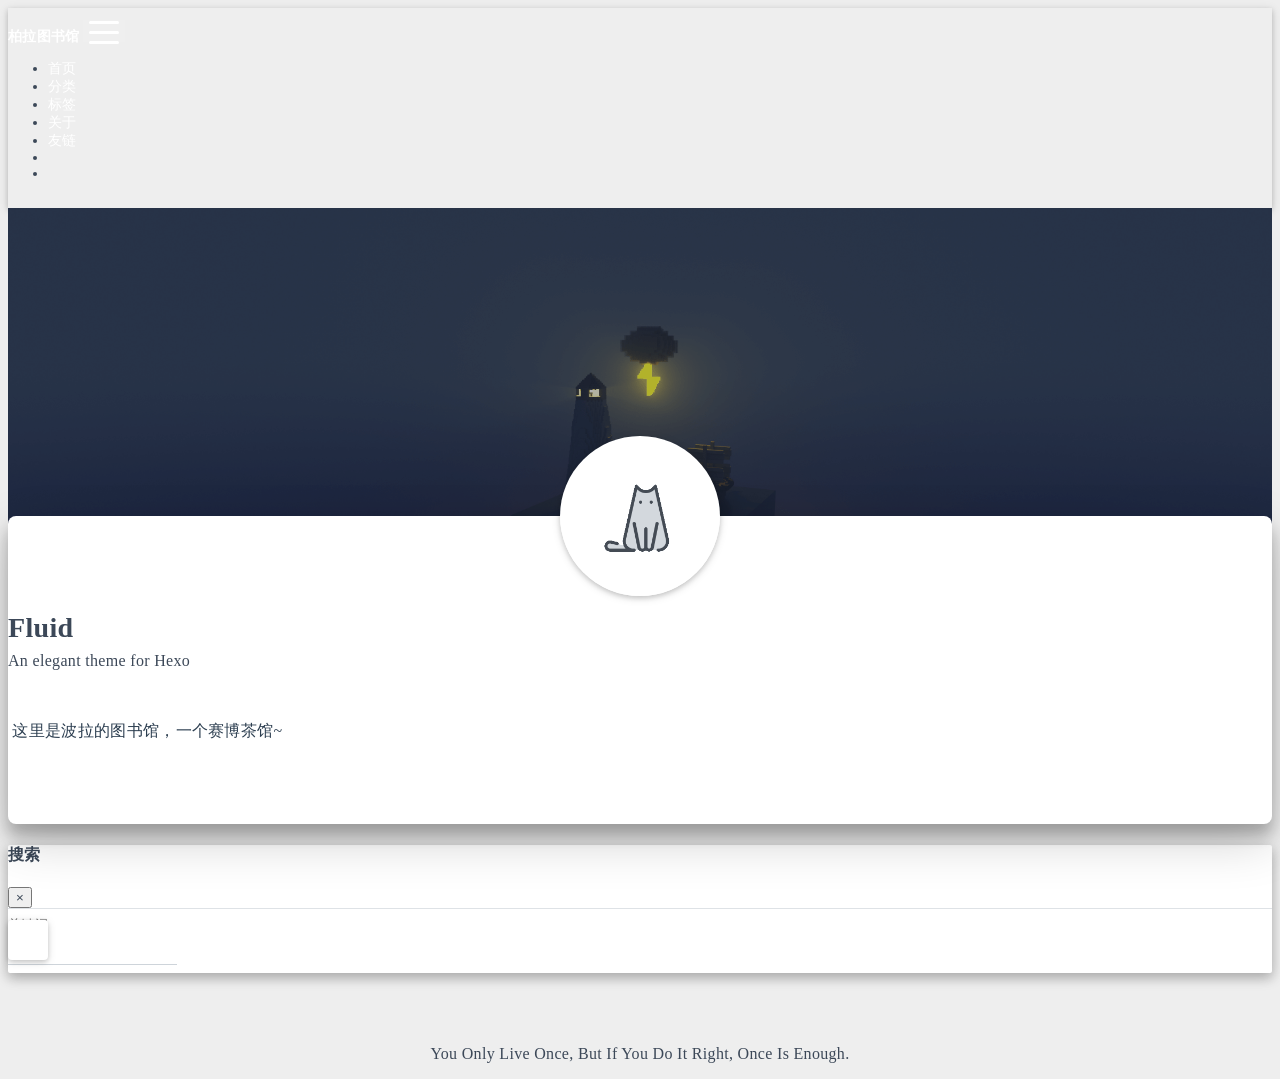
==== commit c8a127a8: "Site updated: 2025-10-26 12:31:02" ====
--- a/about/index.html
+++ b/about/index.html
@@ -23,7 +23,7 @@
 <meta property="og:type" content="website">
 <meta property="og:title" content="关于">
 <meta property="og:url" content="http://example.com/about/index.html">
-<meta property="og:site_name" content="柏拉的赛博图书馆">
+<meta property="og:site_name" content="Plato&#39;s赛博茶馆">
 <meta property="og:description" content="​	这里是波拉的图书馆，一个赛博茶馆~">
 <meta property="og:locale" content="zh_CN">
 <meta property="article:published_time" content="2025-10-26T02:37:31.000Z">
@@ -33,7 +33,7 @@
   
   
   
-  <title>关于 - 柏拉的赛博图书馆</title>
+  <title>关于 - Plato&#39;s赛博茶馆</title>
 
   <link  rel="stylesheet" href="https://lib.baomitu.com/twitter-bootstrap/4.6.1/css/bootstrap.min.css" />
 
@@ -362,7 +362,7 @@
     <div class="footer-inner">
   
     <div class="footer-content">
-       <a href="https://hexo.io" target="_blank" rel="nofollow noopener"><span>Hexo</span></a> <i class="iconfont icon-love"></i> <a href="https://github.com/fluid-dev/hexo-theme-fluid" target="_blank" rel="nofollow noopener"><span>Fluid</span></a> 
+       You Only Live Once, But If You Do It Right, Once Is Enough. 
     </div>
   
   
